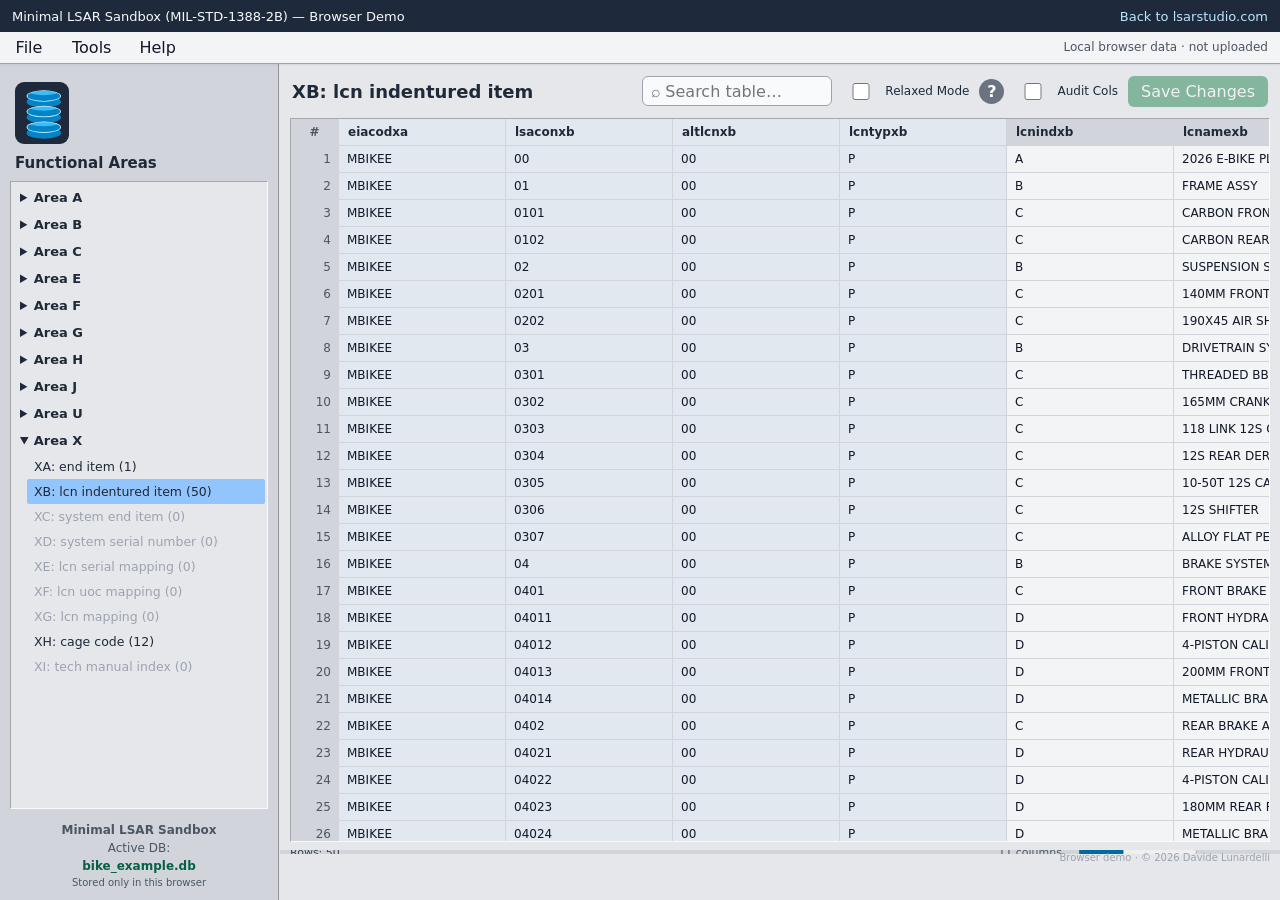
==== demo/index.html @ 2bac9711 "Add writable SQLite browser demo" ====
<!doctype html>
<html lang="en">
<head>
  <meta charset="utf-8">
  <meta name="viewport" content="width=device-width, initial-scale=1">
  <meta name="description" content="Interactive browser demo of Minimal LSAR Sandbox using a private local SQLite database.">
  <title>Minimal LSAR Sandbox — Browser Demo</title>
  <link rel="icon" href="data:image/svg+xml,%3Csvg xmlns='http://www.w3.org/2000/svg' viewBox='0 0 64 64'%3E%3Crect width='64' height='64' rx='12' fill='%231e293b'/%3E%3Cellipse cx='32' cy='18' rx='20' ry='8' fill='%2338bdf8'/%3E%3Cpath d='M12 18v14c0 4 9 8 20 8s20-4 20-8V18M12 32v14c0 4 9 8 20 8s20-4 20-8V32' fill='none' stroke='%230284c7' stroke-width='6'/%3E%3C/svg%3E">
  <link rel="stylesheet" href="styles.css">
</head>
<body>
  <div id="loading-screen" class="loading-screen" role="status" aria-live="polite">
    <div class="loading-card">
      <div class="database-logo" aria-hidden="true"><i></i><i></i><i></i></div>
      <h1>Minimal LSAR Sandbox</h1>
      <p id="loading-message">Starting the local SQLite database…</p>
      <div class="loading-bar"><span></span></div>
    </div>
  </div>

  <div id="app" class="app-shell" hidden>
    <header class="window-header">
      <div class="window-title">Minimal LSAR Sandbox (MIL-STD-1388-2B) — Browser Demo</div>
      <a class="back-link" href="../">Back to lsarstudio.com</a>
    </header>

    <nav class="menu-bar" aria-label="Application menu">
      <div class="menu-root">
        <button class="menu-trigger" type="button" aria-expanded="false">File</button>
        <div class="menu-panel" hidden>
          <button type="button" data-action="new-blank">New Database…</button>
          <button type="button" data-action="load-db">Load Database…</button>
          <button type="button" data-action="download-db">Download Database…</button>
          <hr>
          <button type="button" data-action="import-flat">Import Flat File…</button>
          <button type="button" data-action="export-flat">Export Flat File…</button>
          <hr>
          <button type="button" data-action="reset-example">Reload Example Database…</button>
          <button class="danger-text" type="button" data-action="wipe-db">Wipe Current Database…</button>
        </div>
      </div>
      <div class="menu-root">
        <button class="menu-trigger" type="button" aria-expanded="false">Tools</button>
        <div class="menu-panel" hidden>
          <button type="button" data-action="lcn-tree">LCN Indenture Tree…</button>
        </div>
      </div>
      <div class="menu-root">
        <button class="menu-trigger" type="button" aria-expanded="false">Help</button>
        <div class="menu-panel" hidden>
          <button type="button" data-action="browser-demo-info">Browser Demo Information…</button>
          <a href="https://github.com/Davidoneo/minimal_lsar">Source Code…</a>
        </div>
      </div>
      <span class="local-data-label">Local browser data · not uploaded</span>
    </nav>

    <div class="workspace">
      <aside class="sidebar">
        <div class="brand-block">
          <div class="database-logo compact" aria-hidden="true"><i></i><i></i><i></i></div>
        </div>
        <h2>Functional Areas</h2>
        <div id="table-tree" class="table-tree" aria-label="LSAR tables"></div>
        <div class="active-database">
          <strong>Minimal LSAR Sandbox</strong>
          <span>Active DB:</span>
          <b id="active-db-name">Loading…</b>
          <small>Stored only in this browser</small>
        </div>
      </aside>

      <main class="main-panel">
        <div class="table-toolbar">
          <h1 id="table-title">Select a table</h1>
          <label class="search-box">
            <span aria-hidden="true">⌕</span>
            <input id="table-search" type="search" placeholder="Search table…" autocomplete="off" disabled>
          </label>
          <label class="switch-control">
            <input id="relaxed-mode" type="checkbox">
            <span>Relaxed Mode</span>
          </label>
          <button id="relaxed-info" class="round-help" type="button" title="Relaxed Mode information">?</button>
          <label class="switch-control">
            <input id="show-audit" type="checkbox">
            <span>Audit Cols</span>
          </label>
          <button id="save-changes" class="save-button" type="button" disabled>Save Changes</button>
        </div>

        <div id="relation-banner" class="relation-banner" hidden>
          <span id="relation-description"></span>
          <button id="clear-relation" type="button">Show all rows</button>
        </div>

        <div id="grid-wrap" class="grid-wrap">
          <div class="empty-state">
            <div class="database-logo empty-logo" aria-hidden="true"><i></i><i></i><i></i></div>
            <h2>Select a table from the left panel</h2>
            <p>The example database is ready. Changes are saved in this browser only.</p>
          </div>
        </div>

        <div class="status-bar">
          <span id="row-status">Select a table</span>
          <span id="column-status"></span>
          <label class="zoom-control">
            <input id="grid-zoom" type="range" min="60" max="200" step="10" value="100">
            <span id="zoom-label">Zoom 100%</span>
          </label>
        </div>
        <footer>Browser demo · © 2026 Davide Lunardelli</footer>
      </main>
    </div>
  </div>

  <div id="context-menu" class="context-menu" hidden>
    <button type="button" data-context="sort-asc">Sort A–Z</button>
    <button type="button" data-context="sort-desc">Sort Z–A</button>
    <hr>
    <button type="button" data-context="insert-above">Insert Blank Row Above</button>
    <button type="button" data-context="insert-below">Insert Blank Row Below</button>
    <button type="button" data-context="clear-cell">Clear Selected Cell</button>
    <button type="button" data-context="delete-row">Delete Selected Row</button>
    <hr>
    <button type="button" data-context="go-parent">Go to Parent Record</button>
    <button type="button" data-context="show-children">Show Child Records</button>
  </div>

  <div id="modal-backdrop" class="modal-backdrop" hidden>
    <section id="modal" class="modal" role="dialog" aria-modal="true" aria-labelledby="modal-title">
      <header>
        <h2 id="modal-title"></h2>
        <button id="modal-close" type="button" aria-label="Close">×</button>
      </header>
      <div id="modal-body" class="modal-body"></div>
      <footer id="modal-actions" class="modal-actions"></footer>
    </section>
  </div>

  <div id="toast" class="toast" role="status" aria-live="polite" hidden></div>

  <input id="database-file" type="file" accept=".db,.sqlite,.sqlite3,application/vnd.sqlite3" hidden>
  <input id="flat-file" type="file" accept=".txt,text/plain" hidden>

  <script src="vendor/sql-wasm.js"></script>
  <script type="module" src="app.js"></script>
</body>
</html>
---- demo/styles.css ----
:root {
  color-scheme: light;
  font-family: "Segoe UI", Inter, system-ui, -apple-system, BlinkMacSystemFont, sans-serif;
  --slate-900: #1e293b;
  --slate-800: #334155;
  --panel: #d1d5db;
  --workspace: #e5e7eb;
  --grid: #f3f4f6;
  --line: #9ca3af;
  --muted: #6b7280;
  --text: #1f2937;
  --blue: #0284c7;
  --blue-dark: #0369a1;
  --selected: #93c5fd;
  --green: #107c41;
  --green-dark: #0b5c30;
  --danger: #991b1b;
  --warning: #fef08a;
  --invalid: #fdba74;
  --grid-scale: 1;
}

* { box-sizing: border-box; }

html,
body {
  width: 100%;
  height: 100%;
  margin: 0;
  overflow: hidden;
  background: #cbd5e1;
  color: var(--text);
}

button,
input {
  font: inherit;
}

button,
a {
  -webkit-tap-highlight-color: transparent;
}

[hidden] { display: none !important; }

.loading-screen {
  position: fixed;
  inset: 0;
  z-index: 1000;
  display: grid;
  place-items: center;
  background: radial-gradient(circle at 50% 30%, #263a55 0%, #111827 64%);
}

.loading-card {
  width: min(430px, calc(100% - 32px));
  padding: 38px;
  border: 1px solid rgba(148, 163, 184, 0.35);
  border-radius: 14px;
  background: rgba(15, 23, 42, 0.88);
  color: #f8fafc;
  text-align: center;
  box-shadow: 0 30px 70px rgba(0, 0, 0, 0.38);
}

.loading-card h1 {
  margin: 18px 0 8px;
  font-size: 1.55rem;
}

.loading-card p {
  margin: 0 0 22px;
  color: #cbd5e1;
}

.loading-bar {
  height: 5px;
  overflow: hidden;
  border-radius: 999px;
  background: #334155;
}

.loading-bar span {
  display: block;
  width: 45%;
  height: 100%;
  border-radius: inherit;
  background: #38bdf8;
  animation: loading 1.15s ease-in-out infinite alternate;
}

@keyframes loading {
  from { transform: translateX(-15%); }
  to { transform: translateX(140%); }
}

.database-logo {
  position: relative;
  width: 58px;
  height: 64px;
  margin: auto;
}

.database-logo i {
  position: absolute;
  left: 8px;
  width: 42px;
  height: 14px;
  border: 1px solid #bae6fd;
  border-radius: 50%;
  background: #38bdf8;
  box-shadow: inset 0 -7px 0 #0284c7, 0 7px 0 #0284c7;
}

.database-logo i:nth-child(1) { top: 4px; }
.database-logo i:nth-child(2) { top: 23px; }
.database-logo i:nth-child(3) { top: 42px; }

.database-logo.compact {
  width: 48px;
  height: 58px;
  margin: 0;
  transform: scale(0.82);
  transform-origin: left top;
}

.database-logo.empty-logo { opacity: 0.68; }

.app-shell {
  display: grid;
  grid-template-rows: 32px 32px minmax(0, 1fr);
  width: 100%;
  height: 100%;
  min-width: 820px;
  background: var(--workspace);
}

.window-header {
  display: flex;
  align-items: center;
  justify-content: space-between;
  gap: 20px;
  padding: 0 12px;
  background: var(--slate-900);
  color: #f8fafc;
  font-size: 13px;
  user-select: none;
}

.window-title {
  overflow: hidden;
  text-overflow: ellipsis;
  white-space: nowrap;
}

.back-link {
  flex: 0 0 auto;
  color: #bae6fd;
  text-decoration: none;
}

.back-link:hover { text-decoration: underline; }

.menu-bar {
  position: relative;
  z-index: 80;
  display: flex;
  align-items: stretch;
  border-bottom: 1px solid #9ca3af;
  background: #f3f4f6;
  box-shadow: 0 1px 2px rgba(15, 23, 42, 0.08);
}

.menu-root { position: relative; }

.menu-trigger {
  height: 100%;
  min-width: 58px;
  padding: 0 14px;
  border: 0;
  background: transparent;
  color: #111827;
  cursor: pointer;
}

.menu-trigger:hover,
.menu-trigger[aria-expanded="true"] {
  background: #dbeafe;
}

.menu-panel {
  position: absolute;
  top: calc(100% - 1px);
  left: 3px;
  z-index: 100;
  min-width: 230px;
  padding: 5px;
  border: 1px solid #9ca3af;
  border-radius: 3px;
  background: #f9fafb;
  box-shadow: 0 12px 28px rgba(15, 23, 42, 0.22);
}

.menu-panel button,
.menu-panel a {
  display: block;
  width: 100%;
  padding: 7px 14px;
  border: 0;
  border-radius: 2px;
  background: transparent;
  color: #111827;
  text-align: left;
  text-decoration: none;
  white-space: nowrap;
  cursor: pointer;
}

.menu-panel button:hover,
.menu-panel a:hover { background: #dbeafe; }
.menu-panel hr,
.context-menu hr { margin: 4px; border: 0; border-top: 1px solid #d1d5db; }
.menu-panel .danger-text { color: var(--danger); }

.local-data-label {
  margin-left: auto;
  padding: 8px 12px;
  color: #4b5563;
  font-size: 12px;
}

.workspace {
  display: grid;
  grid-template-columns: 280px minmax(0, 1fr);
  min-height: 0;
}

.sidebar {
  display: grid;
  grid-template-rows: auto auto minmax(0, 1fr) auto;
  min-height: 0;
  padding: 18px 10px 12px;
  border-right: 2px groove #e5e7eb;
  background: var(--panel);
}

.brand-block {
  width: 54px;
  height: 62px;
  padding: 5px;
  margin-left: 5px;
  overflow: hidden;
  border-radius: 9px;
  background: var(--slate-900);
}

.sidebar h2 {
  margin: 10px 5px 9px;
  font-size: 15px;
}

.table-tree {
  min-height: 0;
  overflow: auto;
  padding: 2px;
  border: 1px inset #f8fafc;
  background: #e5e7eb;
  scrollbar-color: #9ca3af #e5e7eb;
}

.area-group { margin: 0; }

.area-group summary {
  padding: 6px 7px;
  font-weight: 600;
  font-size: 13px;
  cursor: pointer;
  user-select: none;
}

.area-tables {
  display: grid;
  padding: 0 0 3px 14px;
}

.table-link {
  padding: 5px 7px;
  overflow: hidden;
  border: 0;
  border-radius: 2px;
  background: transparent;
  color: var(--text);
  font-size: 12.5px;
  text-align: left;
  text-overflow: ellipsis;
  white-space: nowrap;
  cursor: pointer;
}

.table-link:hover { background: #dbeafe; }
.table-link.active { background: var(--selected); }
.table-link.empty { color: #9ca3af; }

.active-database {
  display: grid;
  gap: 4px;
  padding: 14px 6px 0;
  color: #4b5563;
  font-size: 12px;
  text-align: center;
}

.active-database b {
  overflow: hidden;
  color: #065f46;
  text-overflow: ellipsis;
}

.active-database small { font-weight: 400; }

.main-panel {
  display: grid;
  grid-template-rows: auto auto minmax(0, 1fr) 28px 22px;
  min-width: 0;
  min-height: 0;
  background: var(--workspace);
}

.table-toolbar {
  display: flex;
  align-items: center;
  gap: 10px;
  min-height: 54px;
  padding: 9px 12px;
}

.table-toolbar h1 {
  min-width: 150px;
  margin: 0 auto 0 0;
  overflow: hidden;
  font-size: 18px;
  text-overflow: ellipsis;
  white-space: nowrap;
}

.search-box {
  display: flex;
  align-items: center;
  width: 190px;
  height: 30px;
  padding: 0 8px;
  border: 1px solid #9ca3af;
  border-radius: 6px;
  background: #f9fafb;
  color: #6b7280;
}

.search-box input {
  width: 100%;
  min-width: 0;
  padding: 4px;
  border: 0;
  outline: 0;
  background: transparent;
  color: var(--text);
}

.switch-control {
  display: inline-flex;
  align-items: center;
  gap: 6px;
  font-size: 12px;
  white-space: nowrap;
  cursor: pointer;
}

.switch-control input {
  width: 30px;
  height: 17px;
  accent-color: var(--blue-dark);
}

.round-help {
  width: 25px;
  height: 25px;
  padding: 0;
  border: 0;
  border-radius: 50%;
  background: #6b7280;
  color: white;
  font-weight: 700;
  cursor: pointer;
}

.save-button,
.primary-button,
.secondary-button,
.danger-button {
  min-height: 30px;
  padding: 6px 13px;
  border: 0;
  border-radius: 6px;
  color: white;
  cursor: pointer;
}

.save-button,
.primary-button { background: var(--green); }
.save-button:hover,
.primary-button:hover { background: var(--green-dark); }
.save-button:disabled { opacity: 0.45; cursor: default; }
.secondary-button { background: #4b5563; }
.secondary-button:hover { background: #374151; }
.danger-button { background: var(--danger); }

.relation-banner {
  display: flex;
  align-items: center;
  justify-content: space-between;
  gap: 12px;
  margin: 0 10px 7px;
  padding: 7px 11px;
  border: 1px solid #f59e0b;
  border-radius: 6px;
  background: #fffbeb;
  color: #92400e;
  font-size: 12px;
}

.relation-banner button {
  border: 0;
  background: transparent;
  color: #92400e;
  font-weight: 600;
  cursor: pointer;
}

.grid-wrap {
  position: relative;
  min-width: 0;
  min-height: 0;
  margin: 0 10px 8px;
  overflow: auto;
  border: 1px inset #f8fafc;
  background: var(--grid);
  scrollbar-color: #9ca3af #e5e7eb;
}

.empty-state {
  display: grid;
  place-items: center;
  align-content: center;
  min-height: 100%;
  padding: 30px;
  color: #64748b;
  text-align: center;
}

.empty-state h2 { margin: 16px 0 4px; color: #374151; font-size: 17px; }
.empty-state p { margin: 0; font-size: 13px; }

.data-grid {
  width: max-content;
  min-width: 100%;
  border-spacing: 0;
  border-collapse: separate;
  font-size: calc(12px * var(--grid-scale));
}

.data-grid th,
.data-grid td {
  height: calc(27px * var(--grid-scale));
  padding: 0;
  border-right: 1px solid #d1d5db;
  border-bottom: 1px solid #d1d5db;
  background: var(--grid);
}

.data-grid thead th {
  position: sticky;
  top: 0;
  z-index: 20;
  min-width: calc(135px * var(--grid-scale));
  padding: 5px 9px;
  background: var(--panel);
  color: var(--text);
  font-weight: 600;
  text-align: left;
  white-space: nowrap;
  cursor: pointer;
}

.data-grid .row-index {
  position: sticky;
  left: 0;
  z-index: 15;
  width: 48px;
  min-width: 48px;
  padding: 0 7px;
  background: var(--panel);
  color: #4b5563;
  text-align: right;
  user-select: none;
  cursor: pointer;
}

.data-grid thead .row-index { z-index: 30; text-align: center; }

.data-grid td.required-column,
.data-grid th.required-column { background: #e2e8f0; }

.data-grid tr.selected-row td { background: #dbeafe; }
.data-grid tr.selected-row td.required-column { background: #bfdbfe; }
.data-grid tr.invalid-row td { background: var(--invalid); }
.data-grid tr.new-row td { background: #fef9c3; }

.cell-input {
  width: 100%;
  min-width: calc(135px * var(--grid-scale));
  height: 100%;
  padding: 3px 7px;
  border: 1px solid transparent;
  outline: 0;
  background: transparent;
  color: #111827;
}

.cell-input:focus {
  border-color: #2563eb;
  background: #eff6ff;
  box-shadow: inset 0 0 0 1px #2563eb;
}

.status-bar {
  display: flex;
  align-items: center;
  gap: 14px;
  min-width: 0;
  padding: 2px 10px;
  overflow: hidden;
  background: var(--panel);
  color: #374151;
  font-size: 11px;
}

#row-status { flex: 0 0 auto; }
#row-status.dirty { color: #b45309; font-weight: 600; }
#column-status {
  min-width: 0;
  margin-left: auto;
  overflow: hidden;
  color: #4b5563;
  text-overflow: ellipsis;
  white-space: nowrap;
}

.zoom-control {
  display: flex;
  align-items: center;
  gap: 8px;
  flex: 0 0 auto;
}

.zoom-control input { width: 120px; accent-color: var(--blue-dark); }
.zoom-control span { width: 62px; text-align: right; }

.main-panel > footer {
  padding: 2px 10px;
  color: #9ca3af;
  font-size: 10px;
  text-align: right;
}

.context-menu {
  position: fixed;
  z-index: 300;
  min-width: 220px;
  padding: 5px;
  border: 1px solid #9ca3af;
  border-radius: 4px;
  background: #f9fafb;
  box-shadow: 0 15px 35px rgba(15, 23, 42, 0.24);
}

.context-menu button {
  display: block;
  width: 100%;
  padding: 7px 12px;
  border: 0;
  background: transparent;
  color: #111827;
  text-align: left;
  cursor: pointer;
}

.context-menu button:hover { background: #dbeafe; }

.modal-backdrop {
  position: fixed;
  inset: 0;
  z-index: 500;
  display: grid;
  place-items: center;
  padding: 20px;
  background: rgba(15, 23, 42, 0.54);
}

.modal {
  display: grid;
  grid-template-rows: auto minmax(0, 1fr) auto;
  width: min(620px, 100%);
  max-height: min(760px, calc(100vh - 40px));
  overflow: hidden;
  border: 1px solid #9ca3af;
  border-radius: 10px;
  background: #f3f4f6;
  box-shadow: 0 30px 70px rgba(15, 23, 42, 0.34);
}

.modal.wide { width: min(900px, 100%); }

.modal > header {
  display: flex;
  align-items: center;
  justify-content: space-between;
  padding: 13px 17px;
  background: var(--slate-900);
  color: #f8fafc;
}

.modal > header h2 { margin: 0; font-size: 17px; }
.modal > header button {
  width: 30px;
  height: 30px;
  border: 0;
  border-radius: 50%;
  background: rgba(255, 255, 255, 0.12);
  color: white;
  font-size: 22px;
  cursor: pointer;
}

.modal-body {
  overflow: auto;
  padding: 18px;
  color: #374151;
  font-size: 14px;
  line-height: 1.5;
}

.modal-body p:first-child { margin-top: 0; }
.modal-body p:last-child { margin-bottom: 0; }
.modal-body code { padding: 2px 4px; border-radius: 3px; background: #e5e7eb; }

.modal-actions {
  display: flex;
  justify-content: flex-end;
  gap: 9px;
  padding: 12px 17px;
  border-top: 1px solid #d1d5db;
  background: #e5e7eb;
}

.export-list {
  display: grid;
  gap: 12px;
}

.export-area {
  padding: 10px;
  border: 1px solid #d1d5db;
  border-radius: 6px;
  background: #f9fafb;
}

.export-area > strong { display: block; margin-bottom: 7px; }
.export-area label { display: block; margin: 4px 0; }
.export-area input { accent-color: var(--green); }

.choice-list { display: grid; gap: 8px; }
.choice-list button {
  padding: 10px 12px;
  border: 1px solid #cbd5e1;
  border-radius: 6px;
  background: white;
  color: #1f2937;
  text-align: left;
  cursor: pointer;
}
.choice-list button:hover { border-color: #60a5fa; background: #eff6ff; }

.lcn-groups { display: grid; gap: 14px; }
.lcn-group {
  padding: 10px;
  border: 1px solid #d1d5db;
  border-radius: 6px;
  background: white;
}
.lcn-group > strong { display: block; margin-bottom: 8px; }
.lcn-tree,
.lcn-tree ul { margin: 0; padding-left: 20px; list-style: none; }
.lcn-tree { padding-left: 0; }
.lcn-tree button {
  padding: 3px 5px;
  border: 0;
  border-radius: 3px;
  background: transparent;
  color: #1f2937;
  text-align: left;
  cursor: pointer;
}
.lcn-tree button:hover { background: #dbeafe; }

.toast {
  position: fixed;
  right: 20px;
  bottom: 20px;
  z-index: 700;
  max-width: min(430px, calc(100% - 40px));
  padding: 12px 16px;
  border-radius: 8px;
  background: #1f2937;
  color: white;
  box-shadow: 0 12px 35px rgba(15, 23, 42, 0.28);
  font-size: 13px;
}

.toast.error { background: #991b1b; }

@media (max-width: 1050px) {
  .workspace { grid-template-columns: 230px minmax(0, 1fr); }
  .table-toolbar { gap: 7px; }
  .search-box { width: 155px; }
  .switch-control span { font-size: 0; }
  .switch-control span::first-letter { font-size: 12px; }
  .zoom-control input { width: 80px; }
}

@media (max-width: 820px) {
  html,
  body { overflow: auto; }
  .app-shell { min-width: 820px; min-height: 720px; }
  .local-data-label { display: none; }
}
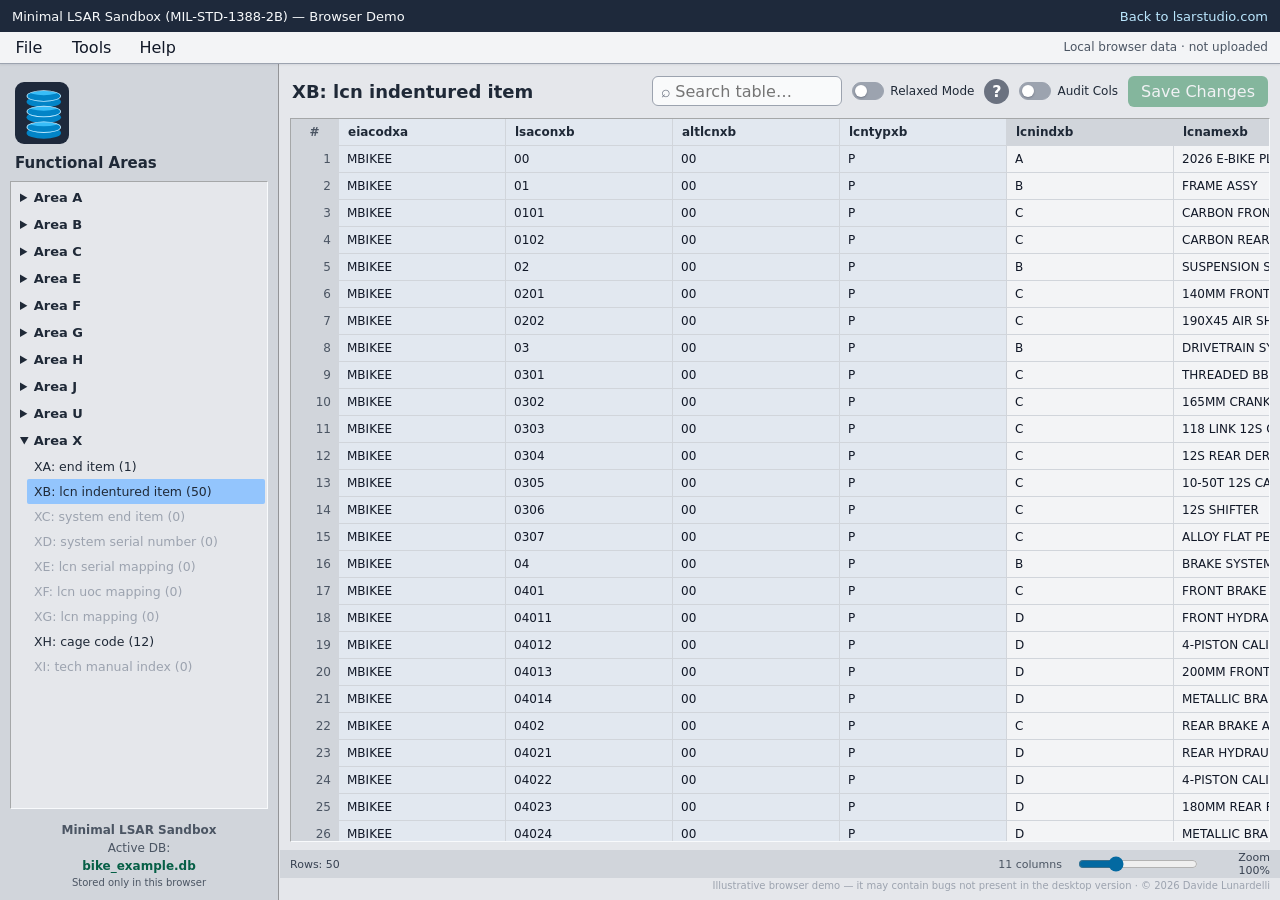
==== commit 6e30f1ef: "Align browser demo behavior and mobile layout" ====
--- a/demo/index.html
+++ b/demo/index.html
@@ -52,11 +52,12 @@
           <a href="https://github.com/Davidoneo/minimal_lsar">Source Code…</a>
         </div>
       </div>
+      <button id="mobile-tables" class="mobile-tables-button" type="button" aria-expanded="false">Tables</button>
       <span class="local-data-label">Local browser data · not uploaded</span>
     </nav>
 
     <div class="workspace">
-      <aside class="sidebar">
+      <aside id="sidebar" class="sidebar">
         <div class="brand-block">
           <div class="database-logo compact" aria-hidden="true"><i></i><i></i><i></i></div>
         </div>
@@ -77,12 +78,12 @@
             <span aria-hidden="true">⌕</span>
             <input id="table-search" type="search" placeholder="Search table…" autocomplete="off" disabled>
           </label>
-          <label class="switch-control">
+          <label class="switch-control relaxed-control">
             <input id="relaxed-mode" type="checkbox">
             <span>Relaxed Mode</span>
           </label>
           <button id="relaxed-info" class="round-help" type="button" title="Relaxed Mode information">?</button>
-          <label class="switch-control">
+          <label class="switch-control audit-control">
             <input id="show-audit" type="checkbox">
             <span>Audit Cols</span>
           </label>
@@ -110,7 +111,7 @@
             <span id="zoom-label">Zoom 100%</span>
           </label>
         </div>
-        <footer>Browser demo · © 2026 Davide Lunardelli</footer>
+        <footer title="Illustrative browser demo — it may contain bugs not present in the desktop version">Illustrative browser demo — it may contain bugs not present in the desktop version · © 2026 Davide Lunardelli</footer>
       </main>
     </div>
   </div>
--- a/demo/styles.css
+++ b/demo/styles.css
@@ -129,6 +129,7 @@
 
 .app-shell {
   display: grid;
+  grid-template-columns: minmax(0, 1fr);
   grid-template-rows: 32px 32px minmax(0, 1fr);
   width: 100%;
   height: 100%;
@@ -149,6 +150,8 @@
 }
 
 .window-title {
+  flex: 1 1 0;
+  min-width: 0;
   overflow: hidden;
   text-overflow: ellipsis;
   white-space: nowrap;
@@ -230,6 +233,19 @@
   font-size: 12px;
 }
 
+.mobile-tables-button {
+  display: none;
+  height: 100%;
+  padding: 0 14px;
+  border: 0;
+  background: transparent;
+  color: #111827;
+  cursor: pointer;
+}
+
+.mobile-tables-button:hover,
+.mobile-tables-button[aria-expanded="true"] { background: #dbeafe; }
+
 .workspace {
   display: grid;
   grid-template-columns: 280px minmax(0, 1fr);
@@ -321,6 +337,12 @@
 
 .main-panel {
   display: grid;
+  grid-template-areas:
+    "toolbar"
+    "relation"
+    "grid"
+    "status"
+    "footer";
   grid-template-rows: auto auto minmax(0, 1fr) 28px 22px;
   min-width: 0;
   min-height: 0;
@@ -328,6 +350,7 @@
 }
 
 .table-toolbar {
+  grid-area: toolbar;
   display: flex;
   align-items: center;
   gap: 10px;
@@ -376,9 +399,43 @@
 }
 
 .switch-control input {
-  width: 30px;
-  height: 17px;
-  accent-color: var(--blue-dark);
+  position: relative;
+  width: 32px;
+  height: 18px;
+  margin: 0;
+  appearance: none;
+  border: 1px solid #9ca3af;
+  border-radius: 999px;
+  background: #9ca3af;
+  cursor: pointer;
+  transition: background 0.15s ease, border-color 0.15s ease;
+}
+
+.switch-control input::before {
+  content: "";
+  position: absolute;
+  top: 2px;
+  left: 2px;
+  width: 12px;
+  height: 12px;
+  border-radius: 50%;
+  background: white;
+  box-shadow: 0 1px 2px rgba(15, 23, 42, 0.3);
+  transition: transform 0.15s ease;
+}
+
+.switch-control input:checked {
+  border-color: var(--blue-dark);
+  background: var(--blue-dark);
+}
+
+.switch-control input:checked::before {
+  transform: translateX(14px);
+}
+
+.switch-control input:focus-visible {
+  outline: 2px solid #2563eb;
+  outline-offset: 2px;
 }
 
 .round-help {
@@ -415,6 +472,7 @@
 .danger-button { background: var(--danger); }
 
 .relation-banner {
+  grid-area: relation;
   display: flex;
   align-items: center;
   justify-content: space-between;
@@ -437,6 +495,7 @@
 }
 
 .grid-wrap {
+  grid-area: grid;
   position: relative;
   min-width: 0;
   min-height: 0;
@@ -533,6 +592,7 @@
 }
 
 .status-bar {
+  grid-area: status;
   display: flex;
   align-items: center;
   gap: 14px;
@@ -566,10 +626,14 @@
 .zoom-control span { width: 62px; text-align: right; }
 
 .main-panel > footer {
+  grid-area: footer;
+  overflow: hidden;
   padding: 2px 10px;
   color: #9ca3af;
   font-size: 10px;
   text-align: right;
+  text-overflow: ellipsis;
+  white-space: nowrap;
 }
 
 .context-menu {
@@ -730,16 +794,72 @@
 
 @media (max-width: 1050px) {
   .workspace { grid-template-columns: 230px minmax(0, 1fr); }
-  .table-toolbar { gap: 7px; }
+  .table-toolbar {
+    display: grid;
+    grid-template-columns: minmax(150px, 1fr) 155px auto auto auto auto;
+    gap: 7px;
+  }
   .search-box { width: 155px; }
-  .switch-control span { font-size: 0; }
-  .switch-control span::first-letter { font-size: 12px; }
   .zoom-control input { width: 80px; }
 }
 
+@media (max-width: 900px) {
+  .table-toolbar {
+    grid-template-columns: minmax(145px, 1fr) auto auto auto auto;
+    grid-template-areas:
+      "title title title title title"
+      "search relaxed help audit save";
+    row-gap: 8px;
+  }
+  .table-toolbar h1 { grid-area: title; }
+  .search-box { grid-area: search; width: 100%; }
+  .relaxed-control { grid-area: relaxed; }
+  #relaxed-info { grid-area: help; }
+  .audit-control { grid-area: audit; }
+  #save-changes { grid-area: save; }
+}
+
 @media (max-width: 820px) {
-  html,
-  body { overflow: auto; }
-  .app-shell { min-width: 820px; min-height: 720px; }
+  .app-shell { min-width: 0; min-height: 600px; }
   .local-data-label { display: none; }
-}
+  .mobile-tables-button { display: block; }
+  .workspace { grid-template-columns: minmax(0, 1fr); }
+  .sidebar {
+    position: fixed;
+    top: 64px;
+    bottom: 0;
+    left: 0;
+    z-index: 190;
+    width: min(300px, 86vw);
+    visibility: hidden;
+    box-shadow: 14px 0 35px rgba(15, 23, 42, 0.3);
+    transform: translateX(-105%);
+    transition: transform 0.18s ease, visibility 0.18s ease;
+  }
+  .sidebar.mobile-open {
+    visibility: visible;
+    transform: translateX(0);
+  }
+  .main-panel { grid-column: 1; }
+}
+
+@media (max-width: 600px) {
+  .window-header { gap: 10px; }
+  .window-title { font-size: 11px; }
+  .back-link { font-size: 11px; }
+  .table-toolbar {
+    grid-template-columns: minmax(0, 1fr) auto auto auto;
+    grid-template-areas:
+      "title title title title"
+      "search search save save"
+      "relaxed help audit audit";
+  }
+  .table-toolbar h1 { min-width: 0; }
+  .search-box { min-width: 135px; }
+  .save-button { justify-self: end; }
+  #column-status { display: none; }
+  .status-bar { gap: 8px; }
+  .zoom-control { margin-left: auto; }
+  .zoom-control input { width: 64px; }
+  .zoom-control span { width: 58px; }
+}
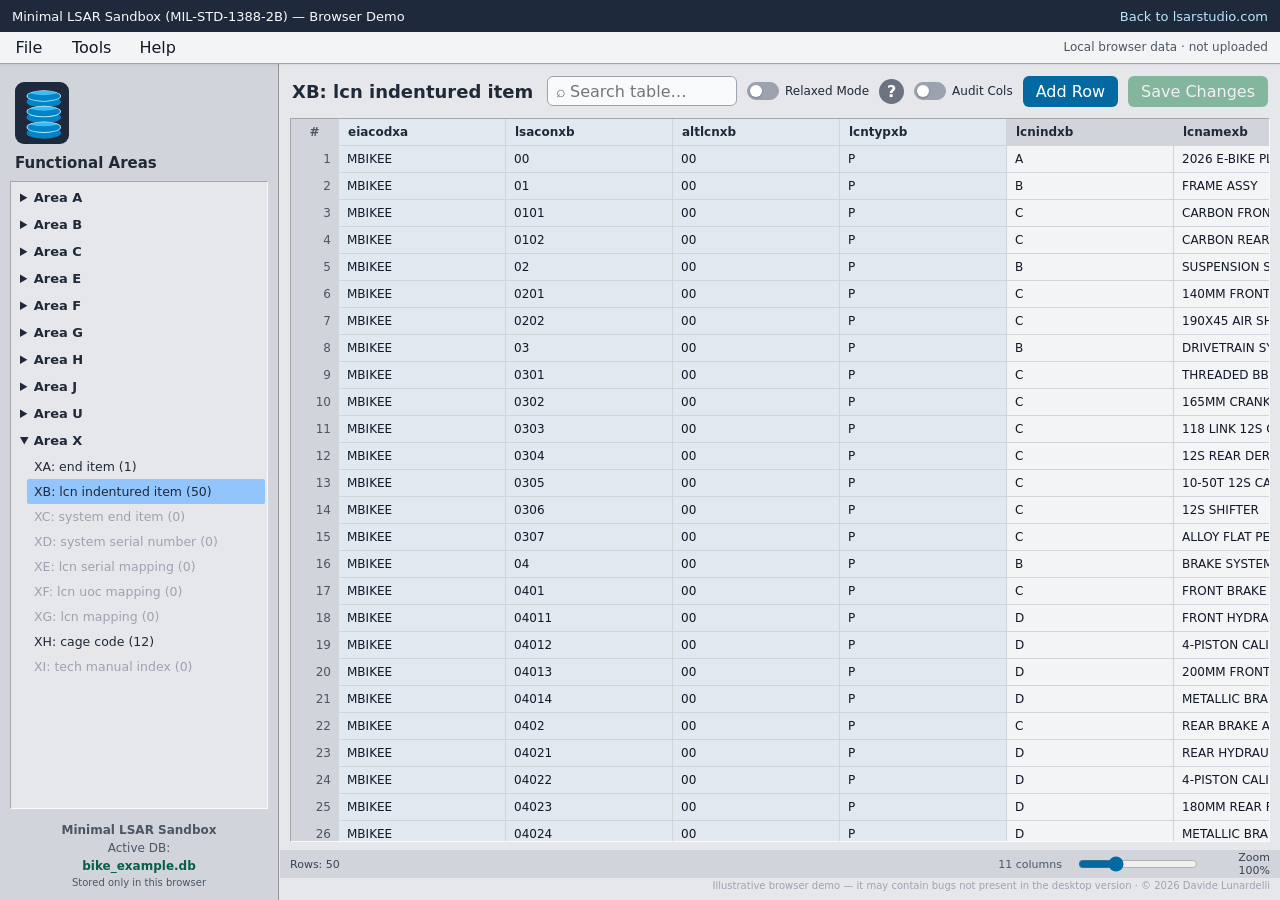
==== commit 5d750dc8: "Add visible row insertion control" ====
--- a/demo/index.html
+++ b/demo/index.html
@@ -6,7 +6,7 @@
   <meta name="description" content="Interactive browser demo of Minimal LSAR Sandbox using a private local SQLite database.">
   <title>Minimal LSAR Sandbox — Browser Demo</title>
   <link rel="icon" href="data:image/svg+xml,%3Csvg xmlns='http://www.w3.org/2000/svg' viewBox='0 0 64 64'%3E%3Crect width='64' height='64' rx='12' fill='%231e293b'/%3E%3Cellipse cx='32' cy='18' rx='20' ry='8' fill='%2338bdf8'/%3E%3Cpath d='M12 18v14c0 4 9 8 20 8s20-4 20-8V18M12 32v14c0 4 9 8 20 8s20-4 20-8V32' fill='none' stroke='%230284c7' stroke-width='6'/%3E%3C/svg%3E">
-  <link rel="stylesheet" href="styles.css">
+  <link rel="stylesheet" href="styles.css?v=20260831-3">
 </head>
 <body>
   <div id="loading-screen" class="loading-screen" role="status" aria-live="polite">
@@ -87,6 +87,7 @@
             <input id="show-audit" type="checkbox">
             <span>Audit Cols</span>
           </label>
+          <button id="add-row" class="add-row-button" type="button" disabled>Add Row</button>
           <button id="save-changes" class="save-button" type="button" disabled>Save Changes</button>
         </div>
 
@@ -120,10 +121,16 @@
     <button type="button" data-context="sort-asc">Sort A–Z</button>
     <button type="button" data-context="sort-desc">Sort Z–A</button>
     <hr>
+    <button type="button" data-context="copy">Copy Selected Cells</button>
+    <button type="button" data-context="paste-overwrite">Paste: Overwrite Cells</button>
+    <button type="button" data-context="paste-insert">Paste: Insert Copied Rows</button>
+    <button type="button" data-context="undo">Undo</button>
+    <button type="button" data-context="redo">Redo</button>
+    <hr>
     <button type="button" data-context="insert-above">Insert Blank Row Above</button>
     <button type="button" data-context="insert-below">Insert Blank Row Below</button>
-    <button type="button" data-context="clear-cell">Clear Selected Cell</button>
-    <button type="button" data-context="delete-row">Delete Selected Row</button>
+    <button type="button" data-context="clear-cell">Clear Selected Cells</button>
+    <button type="button" data-context="delete-row">Delete Selected Rows</button>
     <hr>
     <button type="button" data-context="go-parent">Go to Parent Record</button>
     <button type="button" data-context="show-children">Show Child Records</button>
@@ -146,6 +153,6 @@
   <input id="flat-file" type="file" accept=".txt,text/plain" hidden>
 
   <script src="vendor/sql-wasm.js"></script>
-  <script type="module" src="app.js"></script>
+  <script type="module" src="app.js?v=20260831-3"></script>
 </body>
 </html>
--- a/demo/styles.css
+++ b/demo/styles.css
@@ -450,6 +450,7 @@
   cursor: pointer;
 }
 
+.add-row-button,
 .save-button,
 .primary-button,
 .secondary-button,
@@ -462,11 +463,14 @@
   cursor: pointer;
 }
 
+.add-row-button { background: var(--blue-dark); }
+.add-row-button:hover { background: #075985; }
+.add-row-button:disabled,
+.save-button:disabled { opacity: 0.45; cursor: default; }
 .save-button,
 .primary-button { background: var(--green); }
 .save-button:hover,
 .primary-button:hover { background: var(--green-dark); }
-.save-button:disabled { opacity: 0.45; cursor: default; }
 .secondary-button { background: #4b5563; }
 .secondary-button:hover { background: #374151; }
 .danger-button { background: var(--danger); }
@@ -525,6 +529,7 @@
   border-spacing: 0;
   border-collapse: separate;
   font-size: calc(12px * var(--grid-scale));
+  user-select: none;
 }
 
 .data-grid th,
@@ -569,10 +574,15 @@
 .data-grid td.required-column,
 .data-grid th.required-column { background: #e2e8f0; }
 
-.data-grid tr.selected-row td { background: #dbeafe; }
-.data-grid tr.selected-row td.required-column { background: #bfdbfe; }
+.data-grid tr.new-row td { background: #fef9c3; }
+.data-grid td.grid-selected { background: #bfdbfe; }
+.data-grid td.grid-active { box-shadow: inset 0 0 0 2px #2563eb; }
+.data-grid .grid-heading-selected { background: #93c5fd; color: #1f2937; }
 .data-grid tr.invalid-row td { background: var(--invalid); }
-.data-grid tr.new-row td { background: #fef9c3; }
+.data-grid tr.invalid-row td.grid-selected {
+  background: var(--invalid);
+  box-shadow: inset 0 0 0 2px #2563eb;
+}
 
 .cell-input {
   width: 100%;
@@ -583,6 +593,7 @@
   outline: 0;
   background: transparent;
   color: #111827;
+  user-select: text;
 }
 
 .cell-input:focus {
@@ -590,6 +601,8 @@
   background: #eff6ff;
   box-shadow: inset 0 0 0 1px #2563eb;
 }
+
+.data-grid tr.invalid-row .cell-input:focus { background: #ffedd5; }
 
 .status-bar {
   grid-area: status;
@@ -640,6 +653,8 @@
   position: fixed;
   z-index: 300;
   min-width: 220px;
+  max-height: calc(100vh - 8px);
+  overflow-y: auto;
   padding: 5px;
   border: 1px solid #9ca3af;
   border-radius: 4px;
@@ -659,6 +674,8 @@
 }
 
 .context-menu button:hover { background: #dbeafe; }
+.context-menu button:disabled { opacity: 0.42; cursor: default; }
+.context-menu button:disabled:hover { background: transparent; }
 
 .modal-backdrop {
   position: fixed;
@@ -716,6 +733,17 @@
 .modal-body p:first-child { margin-top: 0; }
 .modal-body p:last-child { margin-bottom: 0; }
 .modal-body code { padding: 2px 4px; border-radius: 3px; background: #e5e7eb; }
+
+.save-error-details ol {
+  margin: 14px 0 0;
+  padding-left: 42px;
+}
+
+.save-error-details li {
+  margin: 5px 0;
+  padding-left: 4px;
+  color: #7c2d12;
+}
 
 .modal-actions {
   display: flex;
@@ -796,7 +824,7 @@
   .workspace { grid-template-columns: 230px minmax(0, 1fr); }
   .table-toolbar {
     display: grid;
-    grid-template-columns: minmax(150px, 1fr) 155px auto auto auto auto;
+    grid-template-columns: minmax(150px, 1fr) 155px auto auto auto auto auto;
     gap: 7px;
   }
   .search-box { width: 155px; }
@@ -805,10 +833,10 @@
 
 @media (max-width: 900px) {
   .table-toolbar {
-    grid-template-columns: minmax(145px, 1fr) auto auto auto auto;
+    grid-template-columns: minmax(145px, 1fr) auto auto auto auto auto;
     grid-template-areas:
-      "title title title title title"
-      "search relaxed help audit save";
+      "title title title title title title"
+      "search relaxed help audit add save";
     row-gap: 8px;
   }
   .table-toolbar h1 { grid-area: title; }
@@ -816,6 +844,7 @@
   .relaxed-control { grid-area: relaxed; }
   #relaxed-info { grid-area: help; }
   .audit-control { grid-area: audit; }
+  #add-row { grid-area: add; }
   #save-changes { grid-area: save; }
 }
 
@@ -851,15 +880,18 @@
     grid-template-columns: minmax(0, 1fr) auto auto auto;
     grid-template-areas:
       "title title title title"
-      "search search save save"
+      "search search add save"
       "relaxed help audit audit";
   }
   .table-toolbar h1 { min-width: 0; }
   .search-box { min-width: 135px; }
+  .add-row-button,
   .save-button { justify-self: end; }
   #column-status { display: none; }
   .status-bar { gap: 8px; }
   .zoom-control { margin-left: auto; }
   .zoom-control input { width: 64px; }
   .zoom-control span { width: 58px; }
-}
+  .modal-actions { flex-wrap: wrap; }
+  .modal-actions button { flex: 1 1 150px; }
+}
